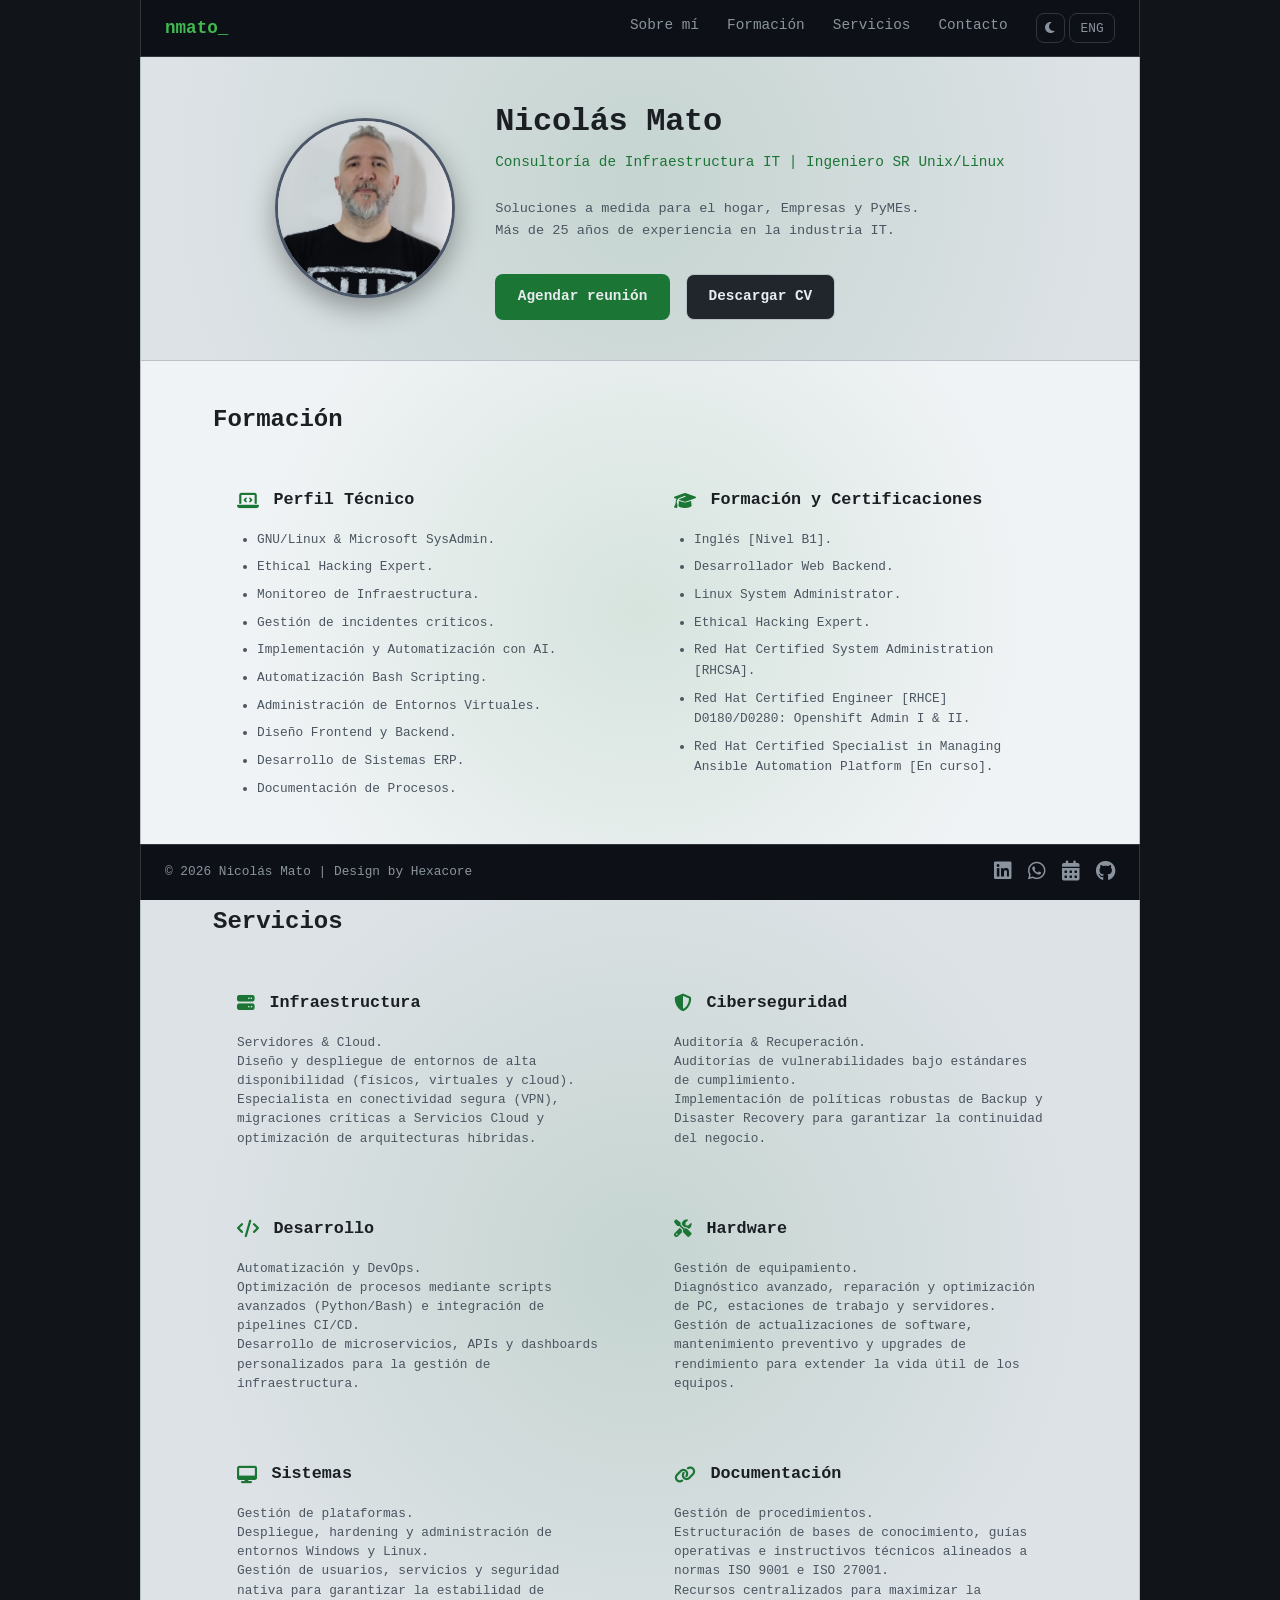
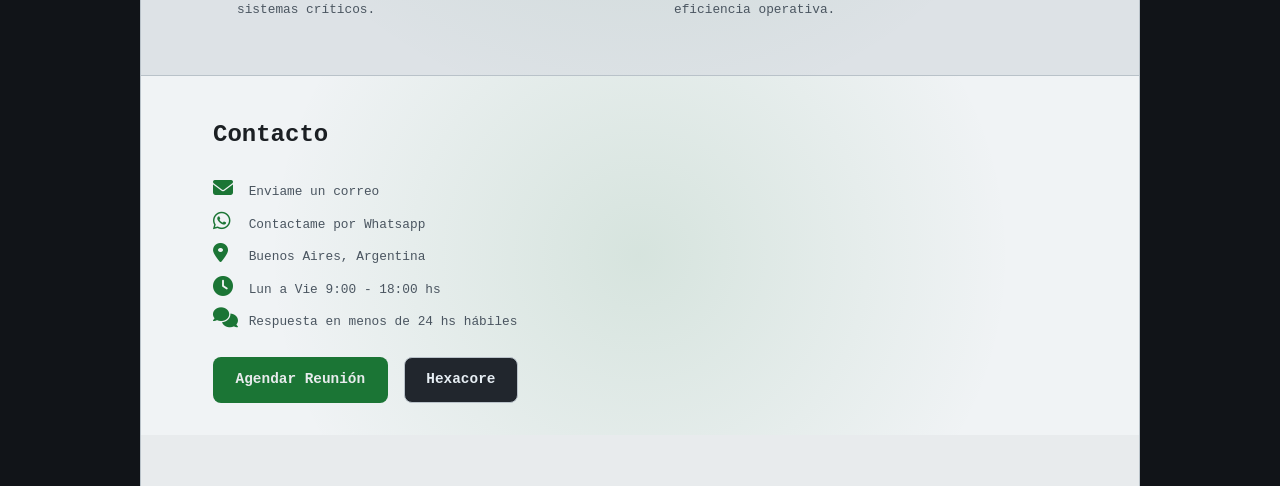
==== index.html @ 300feef2 "Update index.html" ====
<!DOCTYPE html>
<html lang="es">

<head>
    <meta charset="UTF-8">
    <meta name="viewport" content="width=device-width, initial-scale=1.0">
    <meta http-equiv="Content-Security-Policy"
        content="default-src 'self'; base-uri 'self'; img-src 'self' data: https:; object-src 'none'; script-src 'self'; style-src 'self' https://fonts.googleapis.com https://cdnjs.cloudflare.com; font-src https://fonts.gstatic.com https://cdnjs.cloudflare.com data:; connect-src 'self'; form-action 'self'; upgrade-insecure-requests">
    <meta name="description" content="Nicolas Mato - IT Infrastructure Consulting | SR Unix/Linux Engineer">
    <title>Nicolas Mato - IT Infrastructure Consulting | SR Unix/Linux Engineer</title>
    <link rel="icon" href="img/alien.png" type="image/png">
    <link rel="preconnect" href="https://fonts.googleapis.com">
    <link rel="preconnect" href="https://fonts.gstatic.com" crossorigin>
    <link
        href="https://fonts.googleapis.com/css2?family=JetBrains+Mono:wght@400;500;600&family=Plus+Jakarta+Sans:wght@400;500;600;700&display=swap"
        rel="stylesheet">
    <link rel="stylesheet" href="https://cdnjs.cloudflare.com/ajax/libs/font-awesome/6.5.1/css/all.min.css"
        crossorigin="anonymous" integrity="sha384-t1nt8BQoYMLFN5p42tRAtuAAFQaCQODekUVeKKZrEnEyp4H2R0RHFz0KWpmj7i8g">
    <link rel="stylesheet" href="css/styles.css">
</head>

<body>
    <header class="header">
        <nav class="nav container">
            <a href="#" class="logo">nmato<span class="logo-cursor">_</span></a>
            <ul class="nav-links" id="main-menu">
                <li><a href="#sobre-mi" data-i18n="nav.about">Sobre mí</a></li>
                <li><a href="#skills" data-i18n="nav.skills">Formación</a></li>
                <li><a href="#services" data-i18n="nav.services">Servicios</a></li>
                <li><a href="#contacto" data-i18n="nav.contact">Contacto</a></li>
                <li class="nav-btn-group">
                    <button type="button" id="theme-switch" class="theme-btn" aria-label="Cambiar tema"><i class="fa-solid fa-sun"></i></button>
                    <button type="button" id="lang-switch" class="lang-btn" aria-label="Cambiar idioma a inglés">ENG</button>
                </li>
            </ul>
            <button type="button" class="nav-toggle" aria-label="Abrir menú" aria-expanded="false"
                aria-controls="main-menu">
                <span></span><span></span><span></span>
            </button>
        </nav>
    </header>

    <main>
        <section id="sobre-mi" class="hero">
            <div class="hero-bg" aria-hidden="true"></div>
            <div class="container hero-inner">
                <div class="hero-flex">
                    <div class="hero-avatar">
                        <img src="img/nmato.jpg" alt="Nicolas Mato" width="180" height="180">
                    </div>
                    <div class="hero-content">
                        <h1 class="hero-title">Nicolás Mato</h1>
                        <p class="hero-tagline" data-i18n="hero.tagline">Consultoría de Infraestructura IT | Ingeniero
                            SR
                            Unix/Linux</p>
                        <p class="hero-desc"><span data-i18n="hero.desc.line2"></span><br><span
                                data-i18n="hero.desc.line3.prefix"></span><span id="years-exp"></span><span
                                data-i18n="hero.desc.line3.suffix"></span></p>
                        <div class="hero-cta">
                            <a href="https://calendly.com/nmato/new-meeting" class="btn btn-primary" target="_blank"
                                rel="noopener noreferrer" data-i18n="hero.cta.meeting">Agendar reunión</a>
                            <a id="cv-download" href="cv_spa.pdf" class="btn btn-secondary" download data-i18n="hero.cta.cv">Descargar
                                CV</a>
                        </div>
                    </div>
                </div>
            </div>
        </section>

        <section id="skills" class="section skills">
            <div class="container">
                <h2 class="section-title" data-i18n="nav.skills">Formación</h2>
                <div class="cards">
                    <div class="card">
                        <div class="card-header">
                            <h3><i class="card-icon fa-solid fa-laptop-code" aria-hidden="true"></i> <span data-i18n="skills.title">Perfil
                                    Técnico</span></h3>
                        </div>
                        <div class="card-body">
                            <ul class="skills-list" data-lang-block="es">
                                <li>GNU/Linux & Microsoft SysAdmin.</li>
                                <li>Ethical Hacking Expert.</li>
                                <li>Monitoreo de Infraestructura.</li>
                                <li>Gestión de incidentes críticos.</li>
                                <li>Implementación y Automatización con AI.</li>
                                <li>Automatización Bash Scripting.</li>
                                <li>Administración de Entornos Virtuales.</li>
                                <li>Diseño Frontend y Backend.</li>
                                <li>Desarrollo de Sistemas ERP.</li>
                                <li>Documentación de Procesos.</li>
                            </ul>
                            <ul class="skills-list hidden" data-lang-block="en">
                                <li>GNU/Linux & Microsoft SysAdmin.</li>
                                <li>Ethical Hacking Expert.</li>
                                <li>Infrastructure Monitoring.</li>
                                <li>Critical Incident Management.</li>
                                <li>AI Implementation and Automation.</li>
                                <li>Bash Scripting Automation.</li>
                                <li>Virtual Environment Administration.</li>
                                <li>Frontend and Backend Design.</li>
                                <li>ERP Systems Development.</li>
                                <li>Process Documentation.</li>
                            </ul>
                        </div>
                    </div>
                    <div class="card">
                        <div class="card-header">
                            <h3><i class="card-icon fa-solid fa-graduation-cap" aria-hidden="true"></i> <span
                                    data-i18n="education.title">Formación y Certificaciones</span></h3>
                        </div>
                        <div class="card-body">
                            <ul class="skills-list" data-lang-block="es">
                                <li>Inglés [Nivel B1].</li>
                                <li>Desarrollador Web Backend.</li>
                                <li>Linux System Administrator.</li>
                                <li>Ethical Hacking Expert.</li>
                                <li>Red Hat Certified System Administration [RHCSA].</li>
                                <li>Red Hat Certified Engineer [RHCE] D0180/D0280: Openshift Admin I & II.</li>
                                <li>Red Hat Certified Specialist in Managing Ansible Automation Platform [En curso].
                                </li>
                            </ul>
                            <ul class="skills-list hidden" data-lang-block="en">
                                <li>English [B1 Level].</li>
                                <li>Backend Web Developer.</li>
                                <li>Linux System Administrator.</li>
                                <li>Ethical Hacking Expert.</li>
                                <li>Red Hat Certified System Administration [RHCSA].</li>
                                <li>Red Hat Certified Engineer [RHCE] D0180/D0280: Openshift Admin I & II.</li>
                                <li>Red Hat Certified Specialist in Managing Ansible Automation Platform [In progress].
                                </li>
                            </ul>
                        </div>
                    </div>
                </div>
            </div>
        </section>

        <section id="services" class="section services">
            <div class="container">
                <h2 class="section-title" data-i18n="services.title">Servicios</h2>
                <div class="cards">
                    <div class="card">
                        <div class="card-header">
                            <h3><i class="card-icon fa-solid fa-server" aria-hidden="true"></i> <span
                                    data-i18n="services.infrastructure.title">Infraestructura</span></h3>
                        </div>

                        <div class="card-body">
                            <p data-i18n="services.infrastructure.detail">Diseño y despliegue de entornos de alta
                                disponibilidad (físicos, virtuales y cloud). Especialista en conectividad segura (VPN),
                                migraciones críticas a Servicios Cloud y optimización de arquitecturas híbridas.</p>
                        </div>
                    </div>
                    <div class="card">
                        <div class="card-header">
                            <h3><i class="card-icon fa-solid fa-shield-halved" aria-hidden="true"></i> <span
                                    data-i18n="services.security.title">Ciberseguridad</span></h3>
                        </div>

                        <div class="card-body">
                            <p data-i18n="services.security.detail">Auditoría de vulnerabilidades bajo estándares de
                                cumplimiento. Implementación de políticas robustas de Backup y Disaster Recovery para
                                garantizar la continuidad del negocio.</p>
                        </div>
                    </div>
                    <div class="card">
                        <div class="card-header">
                            <h3><i class="card-icon fa-solid fa-code" aria-hidden="true"></i> <span
                                    data-i18n="services.development.title">Desarrollo</span></h3>
                        </div>

                        <div class="card-body">
                            <p data-i18n="services.development.detail">Optimización de procesos mediante scripts
                                avanzados (Python/Bash) e integración de pipelines CI/CD. Desarrollo de microservicios,
                                APIs y dashboards personalizados para la gestión de infraestructura.</p>
                        </div>
                    </div>
                    <div class="card">
                        <div class="card-header">
                            <h3><i class="card-icon fa-solid fa-screwdriver-wrench" aria-hidden="true"></i> <span
                                    data-i18n="services.hardware.title">Hardware &amp; Software</span></h3>
                        </div>

                        <div class="card-body">
                            <p data-i18n="services.hardware.detail">Diagnóstico avanzado, reparación y optimización de
                                estaciones de trabajo y servidores. Gestión de actualizaciones de software,
                                mantenimiento preventivo y upgrades de rendimiento para extender la vida útil de los
                                activos.</p>
                        </div>
                    </div>
                    <div class="card">
                        <div class="card-header">
                            <h3><i class="card-icon fa-solid fa-desktop" aria-hidden="true"></i> <span
                                    data-i18n="services.os.title">Sistemas Operativos</span></h3>
                        </div>

                        <div class="card-body">
                            <p data-i18n="services.os.detail">Despliegue, hardening y administración de entornos Windows
                                y Linux. Gestión de usuarios, servicios y seguridad nativa para garantizar la
                                estabilidad de sistemas críticos.</p>
                        </div>
                    </div>
                    <div class="card">
                        <div class="card-header">
                            <h3><i class="card-icon fa-solid fa-link" aria-hidden="true"></i> <span
                                    data-i18n="services.documentation.title">Documentación</span></h3>
                        </div>

                        <div class="card-body">
                            <p data-i18n="services.documentation.detail">Estructuración de bases de conocimiento, guías
                                operativas e instructivos técnicos alineados a normas ISO 9001 e ISO 27001. Recursos
                                centralizados para maximizar la eficiencia operativa.</p>
                        </div>
                    </div>
                </div>
            </div>
        </section>

        <section id="contacto" class="section contact">
            <div class="container">
                <h2 class="section-title" data-i18n="contact.title">Contacto</h2>
                <div class="contact-info">
                    <p class="contact-item"><i class="fa-solid fa-envelope" aria-hidden="true"></i> <a id="contact-email"
                            class="contact-email-link" href="#" rel="nofollow" data-i18n="contact.emailLink">Enviame un
                            correo</a></p>
                    <p class="contact-item"><i class="fa-brands fa-whatsapp" aria-hidden="true"></i> <a
                            href="https://api.whatsapp.com/send?phone=5491123923138" target="_blank"
                            rel="noopener noreferrer" data-i18n="contact.whatsappLink">Contactame por Whatsapp</a></p>
                    <p class="contact-item"><i class="fa-solid fa-location-dot" aria-hidden="true"></i> <span
                            data-i18n="contact.location">Buenos Aires, Argentina</span></p>
                    <p class="contact-item"><i class="fa-solid fa-clock" aria-hidden="true"></i> <span data-i18n="contact.hours">Lun a Vie
                            9:00 - 18:00 hs</span></p>
                    <p class="contact-item"><i class="fa-solid fa-comments" aria-hidden="true"></i> <span
                            data-i18n="contact.responseTime">Respuesta en menos de 24 hs hábiles</span></p>

                </div>
                <div class="contact-actions">
                    <a href="https://calendly.com/nmato/new-meeting" class="btn btn-primary" target="_blank"
                        rel="noopener noreferrer" data-i18n="contact.meeting">Agendar Reunión</a>
                    <a href="https://hexacore.com.ar" class="btn btn-outline" target="_blank"
                        rel="noopener noreferrer">Hexacore</a>
                </div>
            </div>
        </section>

    </main>

    <footer class="footer">
        <div class="container footer-inner">
            <p class="footer-text">© 2026 Nicolás Mato | Design by <a href="https://hexacore.com.ar" target="_blank"
                    rel="noopener noreferrer">Hexacore</a></p>
            <div class="footer-social">
                <a href="https://linkedin.com/in/nmato" target="_blank" rel="noopener noreferrer" aria-label="LinkedIn"><i
                        class="fa-brands fa-linkedin" aria-hidden="true"></i></a>
                <a href="https://api.whatsapp.com/send?phone=5491123923138" target="_blank" rel="noopener noreferrer"
                    aria-label="WhatsApp"><i class="fa-brands fa-whatsapp" aria-hidden="true"></i></a>
                <a href="https://calendly.com/nmato/new-meeting" target="_blank" rel="noopener noreferrer" aria-label="Calendly"><i
                        class="fa-solid fa-calendar-days" aria-hidden="true"></i></a>
                <a href="https://github.com/nmatossh" target="_blank" rel="noopener noreferrer" aria-label="GitHub"><i
                        class="fa-brands fa-github" aria-hidden="true"></i></a>
            </div>
        </div>
    </footer>

    <script src="js/scripts.js"></script>
</body>

</html>

<!-- test -->
---- css/styles.css ----
:root {
    --bg: #0d1117;
    --bg-elevated: #161b22;
    --bg-card: #21262d;
    --border: #30363d;
    --text: #e6edf3;
    --text-muted: #8b949e;
    --accent: #3fb950;
    --accent-hover: #56d364;
    --accent-dim: rgba(63, 185, 80, 0.1);
    --radius: 8px;
    --radius-lg: 12px;
    --font-sans: 'Plus Jakarta Sans', system-ui, sans-serif;
    --font-mono: 'JetBrains Mono', ui-monospace, monospace;
    --transition: 0.2s ease;
    --section-pad-top: 2.5rem;
    --section-pad-bottom: 2rem;
    --html-bg: #111418;
    --header-bg: rgba(13, 17, 23, 0.85);
    --shadow: rgba(0, 0, 0, 0.3);
    --section-bg: var(--bg);
    --avatar-border: #30363d;
    --btn-secondary-bg: #dce1e4;
    --btn-secondary-hover-bg: #f0f3f5;
    --btn-secondary-text: #1b1f23;
}

[data-theme="light"] {
    --bg: #e8ebed;
    --bg-elevated: #f0f3f5;
    --bg-card: #dce1e4;
    --border: #b9c2c9;
    --text: #1b1f23;
    --text-muted: #4a5560;
    --accent: #1b7535;
    --accent-hover: #145a27;
    --accent-dim: rgba(27, 117, 53, 0.12);
    --html-bg: #111418;
    --header-bg: rgba(232, 235, 237, 0.85);
    --shadow: rgba(0, 0, 0, 0.06);
    --section-bg: #dde2e6;
    --avatar-border: #4a5568;
    --btn-secondary-bg: #21262d;
    --btn-secondary-hover-bg: #161b22;
    --btn-secondary-text: #e6edf3;
}

*,
*::before,
*::after {
    box-sizing: border-box;
}

html {
    scroll-behavior: smooth;
    background-color: var(--html-bg);
    transition: background-color 0.3s ease;
}

body {
    margin: 0 auto;
    max-width: 1000px;
    min-height: 100vh;
    position: relative;
    font-family: var(--font-mono);
    font-size: 1rem;
    line-height: 1.6;
    color: var(--text);
    background: var(--bg);
    -webkit-font-smoothing: antialiased;
    border-left: 1px solid var(--border);
    border-right: 1px solid var(--border);
    padding-bottom: 3.5rem;
    transition: background var(--transition), color var(--transition), border-color var(--transition);
}

a {
    color: var(--accent);
    text-decoration: none;
    transition: color var(--transition);
}

a:hover {
    color: var(--accent-hover);
}

.container {
    width: 100%;
    max-width: 1000px;
    margin: 0 auto;
    padding: 0 1.5rem;
}

.header,
.footer {
    --bg: #0d1117;
    --bg-elevated: #161b22;
    --bg-card: #21262d;
    --border: #30363d;
    --text: #e6edf3;
    --text-muted: #8b949e;
    --accent: #3fb950;
    --accent-hover: #56d364;
    --accent-dim: rgba(63, 185, 80, 0.1);
    --header-bg: rgba(13, 17, 23, 0.85);
    --shadow: rgba(0, 0, 0, 0.3);
}

.header {
    position: fixed;
    top: 0;
    left: 0;
    right: 0;
    max-width: 1000px;
    margin: 0 auto;
    z-index: 100;
    background: #0d1117;
    backdrop-filter: blur(12px);
    border-bottom: 1px solid var(--border);
    border-left: 1px solid var(--border);
    border-right: 1px solid var(--border);
    transition: background var(--transition), border-color var(--transition);
}

.nav {
    position: relative;
    display: flex;
    align-items: center;
    justify-content: space-between;
    height: 3.5rem;
}

.logo {
    font-family: var(--font-mono);
    font-weight: 600;
    font-size: 1.1rem;
    color: var(--accent);
}

.logo:hover {
    color: var(--accent-hover);
}

.logo-cursor {
    display: inline-block;
    color: inherit;
    animation: blink 0.8s step-end infinite;
}

@keyframes blink {

    0%,
    50% {
        opacity: 1;
    }

    51%,
    100% {
        opacity: 0;
    }
}

.nav-links {
    display: flex;
    gap: 1.75rem;
    list-style: none;
    margin: 0;
    padding: 0;
}

.nav-links a {
    color: var(--text-muted);
    font-size: 0.9rem;
    font-weight: 500;
}

.nav-links a:hover {
    color: var(--text);
}

.nav-btn-group {
    display: flex;
    align-items: center;
    gap: 4px;
}

.lang-btn,
.theme-btn {
    display: inline-flex;
    align-items: center;
    justify-content: center;
    background: none;
    border: 1px solid var(--border);
    color: var(--text-muted);
    font-family: var(--font-mono);
    font-size: 0.8rem;
    height: 1.85rem;
    border-radius: var(--radius);
    cursor: pointer;
    transition: color var(--transition), border-color var(--transition), transform var(--transition);
    box-sizing: border-box;
}

.lang-btn {
    padding: 0 0.65rem;
}

.theme-btn {
    width: 1.85rem;
    padding: 0;
}

.lang-btn:hover,
.theme-btn:hover {
    color: var(--accent);
    border-color: var(--accent);
}

.theme-btn:hover {
    transform: scale(1.08);
}

.theme-btn i {
    transition: transform var(--transition);
}

.theme-btn:hover i {
    transform: rotate(15deg);
}

.nav-toggle {
    display: none;
    flex-direction: column;
    gap: 5px;
    padding: 8px;
    background: none;
    border: none;
    cursor: pointer;
    color: var(--text);
}

.nav-toggle span {
    width: 22px;
    height: 2px;
    background: currentColor;
    border-radius: 1px;
}

.hero {
    position: relative;
    min-height: auto;
    scroll-margin-top: 4rem;
    display: flex;
    align-items: center;
    justify-content: center;
    padding: 6rem 0 var(--section-pad-top);
    overflow: hidden;
}

.hero-bg {
    position: absolute;
    inset: 0;
    background:
        radial-gradient(circle at center, var(--accent-dim) 0%, transparent 90%),
        var(--section-bg);
    pointer-events: none;
}

.hero-inner {
    position: relative;
    text-align: left;
}

.hero-flex {
    display: flex;
    gap: 2.5rem;
    align-items: center;
    justify-content: center;
}

.hero-avatar {
    flex: 0 0 180px;
    width: 180px;
    height: 180px;
    margin: 0;
    border-radius: 50%;
    overflow: hidden;
    border: 3px solid var(--avatar-border);
    box-shadow: 0 10px 28px rgba(0, 0, 0, 0.35);
    transition: border-color var(--transition);
}

.hero-avatar img {
    width: 100%;
    height: 100%;
    object-fit: cover;
    object-position: center 0%;
}

.hero-content {
    flex: 0 1 auto;
}

.hero-title {
    font-size: 2rem;
    font-weight: 700;
    margin: 0 0 0.25rem;
    letter-spacing: -0.01em;
}

.hero-tagline {
    font-family: var(--font-mono);
    font-size: 0.9rem;
    color: var(--accent);
    margin: 0 0 1.5rem;
}

.hero-desc {
    color: var(--text-muted);
    max-width: none;
    margin: 0 0 2rem;
    font-size: 0.85rem;
    line-height: 1.6;
}

.hero-cta {
    display: flex;
    flex-wrap: wrap;
    gap: 1rem;
    justify-content: flex-start;
    margin-bottom: 0;
}

.btn {
    display: inline-flex;
    align-items: center;
    justify-content: center;
    padding: 0.65rem 1.35rem;
    font-family: var(--font-mono);
    font-size: 0.9rem;
    font-weight: 600;
    border-radius: var(--radius);
    transition: background var(--transition), color var(--transition), border-color var(--transition);
    cursor: pointer;
    border: 1px solid transparent;
}

.btn-primary {
    background: var(--accent);
    color: var(--bg);
}

.btn-primary:hover {
    background: var(--accent-hover);
    color: var(--bg);
}

.btn-secondary {
    background: var(--bg-card);
    background: var(--btn-secondary-bg);
    color: var(--btn-secondary-text);
    border-color: var(--border);
}

.btn-secondary:hover {
    background: var(--btn-secondary-hover-bg);
    border-color: var(--accent);
    color: var(--accent);
}

.btn-outline {
    background: var(--btn-secondary-bg);
    color: var(--btn-secondary-text);
    border-color: var(--border);
}

.btn-outline:hover {
    background: var(--btn-secondary-hover-bg);
    border-color: var(--accent);
    color: var(--accent);
}

.section {
    position: relative;
    overflow: hidden;
    padding: var(--section-pad-top) 3rem var(--section-pad-bottom);
    scroll-margin-top: 4rem;
}

.section::before {
    content: "";
    position: absolute;
    inset: 0;
    background: radial-gradient(circle at center, var(--accent-dim) 0%, transparent 70%);
    pointer-events: none;
    z-index: 0;
}

.section > .container {
    position: relative;
    z-index: 1;
}

.hero+.section,
.section+.section {
    border-top: 1px solid var(--border);
}


.skills .section-title,
.services .section-title,
.contact .section-title {
    font-size: 1.5rem;
    font-weight: 600;
    margin: 0 0 1.5rem;
    color: var(--text);
    text-align: left;
}

.skills {
    background: var(--bg-elevated);
}

.skills-grid {
    display: grid;
    grid-template-columns: repeat(auto-fit, minmax(300px, 1fr));
    gap: 2rem;
}

.skills-list {
    list-style: disc;
    margin: 0;
    padding-left: 1.25rem;
    display: block;
}

.skills-list li {
    margin: 0.45rem 0;
    color: var(--text-muted);
    font-size: 0.8rem;
}

.services {
    background: var(--section-bg);
}

.contact {
    background: var(--bg-elevated);
}

.cards {
    display: grid;
    grid-template-columns: repeat(auto-fit, minmax(min(100%, 400px), 1fr));
    gap: 1.25rem;
}

.card {
    display: block;
    padding: 1.5rem;
    background: var(--bg-card);
    border: 1px solid var(--border);
    border-radius: var(--radius-lg);
    transition: border-color var(--transition), transform var(--transition);
    color: inherit;
}

#skills .card,
.services .card {
    background: transparent;
    border: none;
}

.card:hover {
    transform: translateY(-2px);
}

.card-header {
    margin: 0;
}

.card-header h3 {
    margin: 0;
}

.card-desc {
    margin: 0.4rem 0 0;
    font-size: 0.9rem;
    color: var(--text-muted);
}

.card-body {
    margin-top: 1rem;
}

.card-body p {
    margin: 0;
    font-size: 0.8rem;
    color: var(--text-muted);
    line-height: 1.5;
}

.card-body .btn {
    margin-top: 1rem;
}

.btn-sm {
    padding: 0.45rem 0.9rem;
    font-size: 0.8rem;
}

.card h3 {
    font-size: 1.05rem;
    font-weight: 600;
    margin: 0 0 0.4rem;
    color: var(--text);
    display: flex;
    align-items: center;
    gap: 0.5rem;
    flex-wrap: wrap;
}

.card-icon {
    font-size: 1.1rem;
    color: var(--accent);
    margin-right: 0.4rem;
}

.card-icon--github {
    color: #fff;
}

.card-icon--gitlab {
    color: #FC6D26;
}

.card-icon-img {
    width: 1.25em;
    height: 1.25em;
    object-fit: contain;
    vertical-align: middle;
}

.card p:not(.card-desc) {
    margin: 0;
    font-size: 0.8rem;
    color: var(--text-muted);
}

.link-grid {
    display: flex;
    flex-wrap: wrap;
    gap: 0.75rem;
}

.link-item {
    padding: 0.5rem 1rem;
    background: var(--bg-card);
    border: 1px solid var(--border);
    border-radius: var(--radius);
    font-family: var(--font-mono);
    font-size: 0.9rem;
    color: var(--text-muted);
    transition: border-color var(--transition), color var(--transition);
}

.link-item:hover {
    border-color: var(--accent);
    color: var(--accent);
}

.contact-text {
    color: var(--text-muted);
    margin: 0 0 1.5rem;
    max-width: 480px;
}

.contact-info {
    margin: 0 0 1.5rem;
}

.contact-item {
    margin: 0.5rem 0;
    font-size: 0.8rem;
    color: var(--text-muted);
}

.contact-item i {
    margin-right: 0.5rem;
    width: 1.25rem;
    font-size: 1.25rem;
    line-height: 1.25rem;
    color: var(--accent);
}

.contact-item a {
    color: inherit;
}

.contact-item a:hover {
    color: var(--accent);
}

.contact-note {
    margin: 1.5rem 0 0;
    padding-top: 1rem;
    border-top: 1px solid var(--border);
    font-size: 0.85rem;
    color: var(--text-muted);
    max-width: 420px;
    display: flex;
    flex-direction: column;
    gap: 0.5rem;
}

@media (min-width: 641px) {
    .contact-note {
        max-width: none;
    }

    .contact-note span {
        white-space: nowrap;
    }
}

.contact-actions {
    display: flex;
    flex-wrap: wrap;
    gap: 1rem;
}


.footer {
    position: fixed;
    bottom: 0;
    left: 0;
    right: 0;
    max-width: 1000px;
    margin: 0 auto;
    z-index: 100;
    background: #0d1117;
    backdrop-filter: blur(12px);
    min-height: 3.5rem;
    border-top: 1px solid var(--border);
    border-left: 1px solid var(--border);
    border-right: 1px solid var(--border);
    display: flex;
    align-items: center;
    transition: background var(--transition), border-color var(--transition);
}

.footer-inner {
    display: flex;
    justify-content: space-between;
    align-items: center;
    flex-wrap: wrap;
    gap: 1rem;
}

.footer-text {
    margin: 0;
    font-size: 0.8rem;
    color: var(--text-muted);
}

.footer-social {
    display: flex;
    gap: 1rem;
    align-items: center;
}

.footer-social a {
    color: var(--text-muted);
    font-size: 1.25rem;
    transition: color var(--transition);
}

.footer-social a:hover {
    color: var(--accent);
}

.footer-icon {
    width: 1.25rem;
    height: 1.25rem;
    object-fit: contain;
    vertical-align: middle;
}

.footer a {
    color: var(--text-muted);
}

.footer a:hover {
    color: var(--accent);
}

.hidden {
    display: none !important;
}

@media (max-width: 640px) {
    .nav-links {
        display: none;
    }

    .nav-toggle {
        display: flex;
    }

    .nav.open .nav-links {
        display: flex;
        position: absolute;
        top: 100%;
        left: 0;
        right: 0;
        flex-direction: column;
        gap: 0;
        padding: 1rem;
        background: var(--bg-elevated);
        border-bottom: 1px solid var(--border);
        box-shadow: 0 8px 24px var(--shadow);
    }

    .nav.open .nav-links li {
        padding: 0.75rem 0;
        border-bottom: 1px solid var(--border);
    }

    .nav.open .nav-links li:last-child {
        border-bottom: none;
    }

    .hero {
        padding-top: 5rem;
    }

    .hero-flex {
        flex-direction: column;
        align-items: center;
        text-align: center;
        gap: 2rem;
    }

    .hero-avatar {
        margin: 0 auto;
    }

    .hero-cta {
        flex-direction: column;
        justify-content: center;
    }

    .btn {
        width: 100%;
    }

    .theme-btn,
    .lang-btn {
        height: 2.75rem;
        min-width: 2.75rem;
    }
}

[data-theme="light"] .card-icon--github {
    color: #24292f;
}
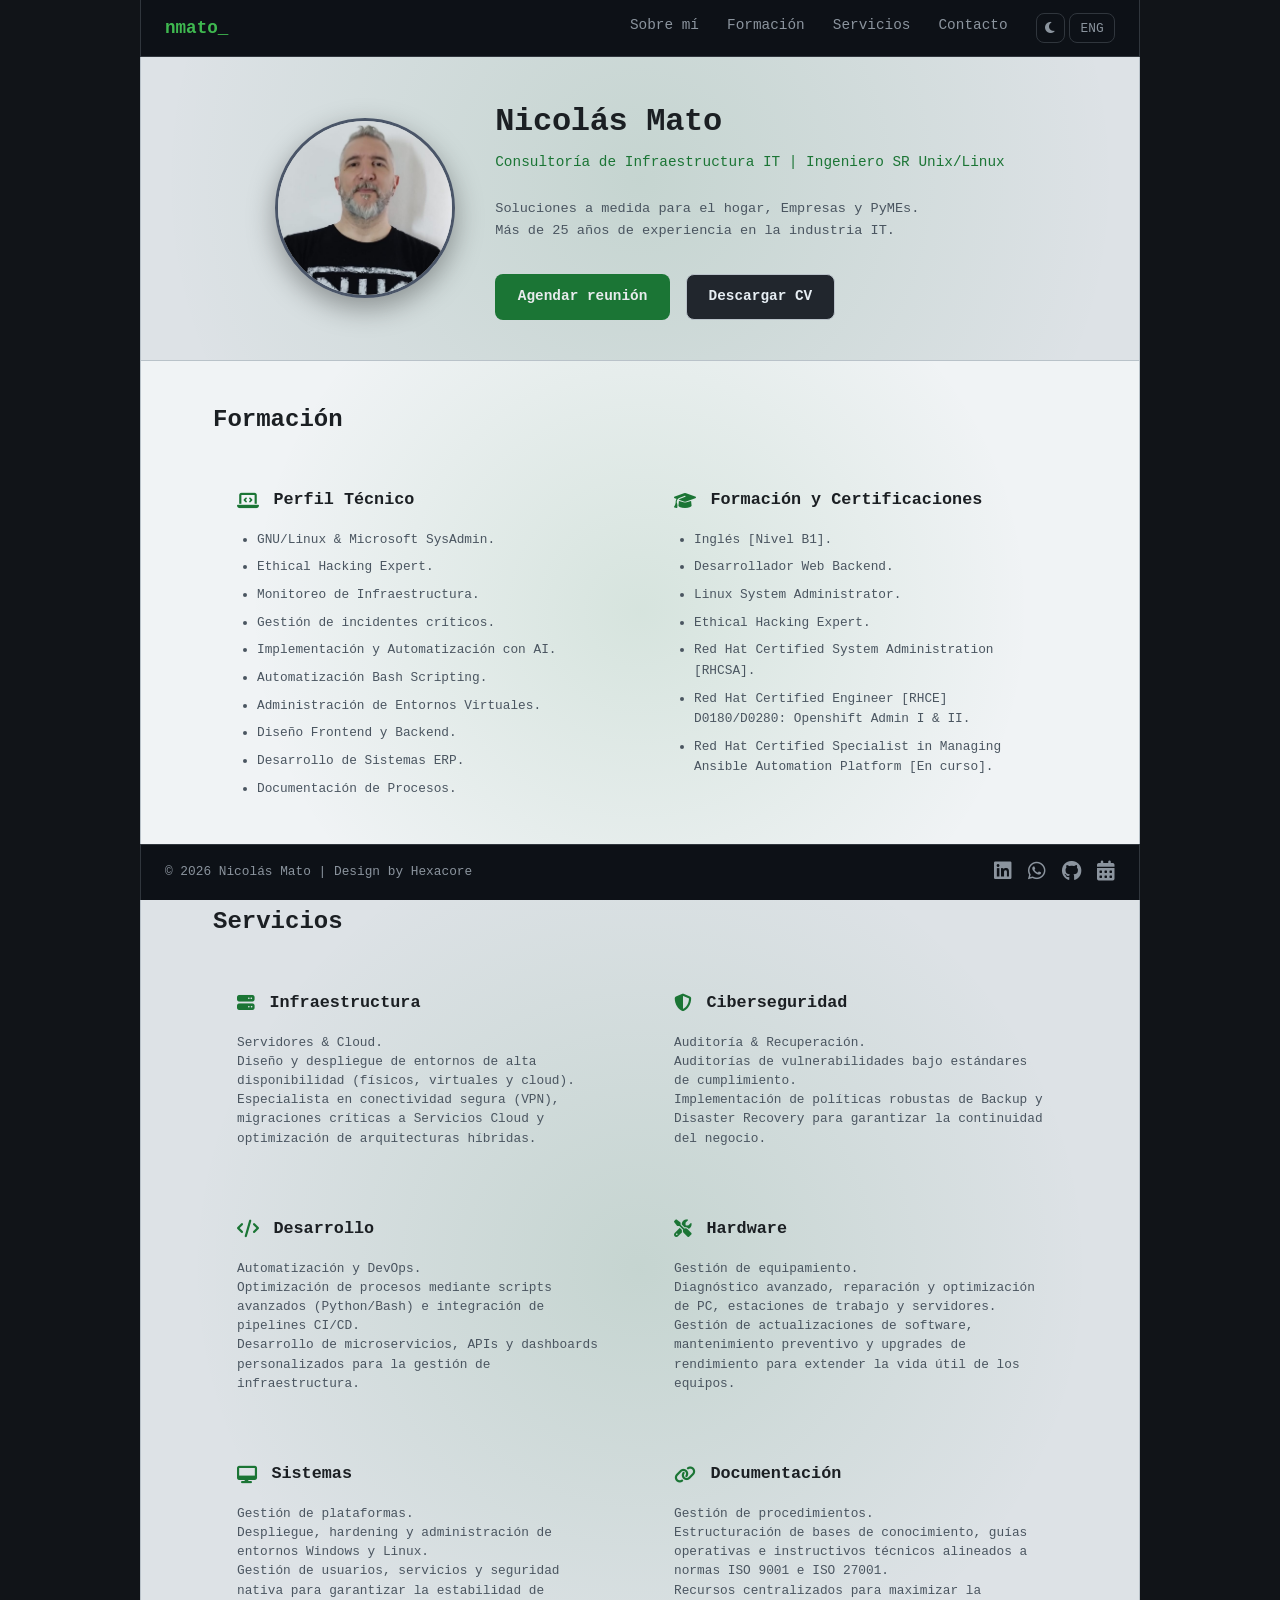
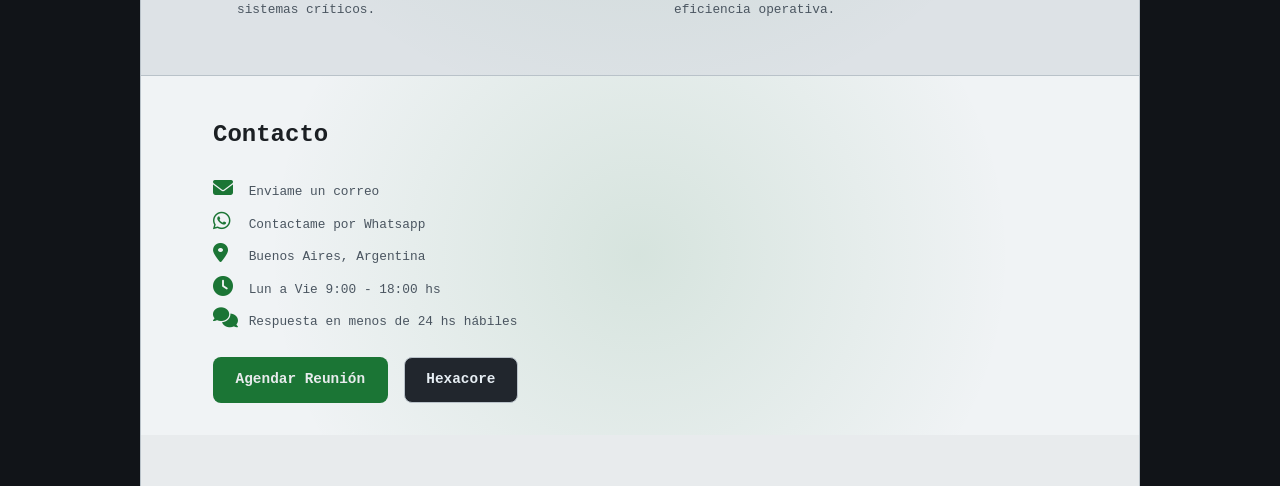
==== commit 757afeac: "cambios en iconos" ====
--- a/index.html
+++ b/index.html
@@ -6,9 +6,27 @@
     <meta name="viewport" content="width=device-width, initial-scale=1.0">
     <meta http-equiv="Content-Security-Policy"
         content="default-src 'self'; base-uri 'self'; img-src 'self' data: https:; object-src 'none'; script-src 'self'; style-src 'self' https://fonts.googleapis.com https://cdnjs.cloudflare.com; font-src https://fonts.gstatic.com https://cdnjs.cloudflare.com data:; connect-src 'self'; form-action 'self'; upgrade-insecure-requests">
-    <meta name="description" content="Nicolas Mato - IT Infrastructure Consulting | SR Unix/Linux Engineer">
-    <title>Nicolas Mato - IT Infrastructure Consulting | SR Unix/Linux Engineer</title>
-    <link rel="icon" href="img/alien.png" type="image/png">
+    <meta name="description" content="Consultoría de infraestructura IT y ciberseguridad para empresas. Especialista en GNU/Linux, Microsoft SysAdmin, monitoreo, automatización y continuidad operativa.">
+    <meta name="author" content="Nicolás Mato">
+    <meta name="robots" content="index, follow, max-image-preview:large, max-snippet:-1, max-video-preview:-1">
+    <meta name="theme-color" content="#0f172a">
+    <meta name="language" content="es-AR">
+    <meta property="og:type" content="website">
+    <meta property="og:site_name" content="Nicolás Mato | Infraestructura IT">
+    <meta property="og:title" content="Nicolás Mato | Consultoría de Infraestructura IT y Ciberseguridad">
+    <meta property="og:description" content="Consultoría especializada en infraestructura IT, GNU/Linux, Microsoft SysAdmin, monitoreo, automatización y continuidad operativa para empresas.">
+    <meta property="og:url" content="https://nicolasmato.com.ar/">
+    <meta property="og:image" content="https://nicolasmato.com.ar/img/nmato.jpg">
+    <meta property="og:image:alt" content="Nicolás Mato - Consultoría de infraestructura IT">
+    <meta property="og:locale" content="es_AR">
+    <meta name="twitter:card" content="summary_large_image">
+    <meta name="twitter:title" content="Nicolás Mato | Consultoría de Infraestructura IT">
+    <meta name="twitter:description" content="Infraestructura IT, ciberseguridad, automatización, monitoreo y continuidad operativa para empresas.">
+    <meta name="twitter:image" content="https://nicolasmato.com.ar/img/nmato.jpg">
+    <meta name="twitter:image:alt" content="Nicolás Mato - Infraestructura IT">
+    <title>Nicolás Mato | Consultoría de Infraestructura IT y Ciberseguridad</title>
+    <link rel="canonical" href="https://nicolasmato.com.ar/">
+    <link rel="icon" href="img/alien.png" type="image/png" title="Nicolás Mato | Consultoría de Infraestructura IT y Ciberseguridad">
     <link rel="preconnect" href="https://fonts.googleapis.com">
     <link rel="preconnect" href="https://fonts.gstatic.com" crossorigin>
     <link
@@ -254,10 +272,10 @@
                         class="fa-brands fa-linkedin" aria-hidden="true"></i></a>
                 <a href="https://api.whatsapp.com/send?phone=5491123923138" target="_blank" rel="noopener noreferrer"
                     aria-label="WhatsApp"><i class="fa-brands fa-whatsapp" aria-hidden="true"></i></a>
+                <a href="https://github.com/nmatossh" target="_blank" rel="noopener noreferrer" aria-label="GitHub"><i
+                        class="fa-brands fa-github" aria-hidden="true"></i></a>
                 <a href="https://calendly.com/nmato/new-meeting" target="_blank" rel="noopener noreferrer" aria-label="Calendly"><i
                         class="fa-solid fa-calendar-days" aria-hidden="true"></i></a>
-                <a href="https://github.com/nmatossh" target="_blank" rel="noopener noreferrer" aria-label="GitHub"><i
-                        class="fa-brands fa-github" aria-hidden="true"></i></a>
             </div>
         </div>
     </footer>
@@ -265,6 +283,4 @@
     <script src="js/scripts.js"></script>
 </body>
 
-</html>
-
-<!-- test -->+</html>
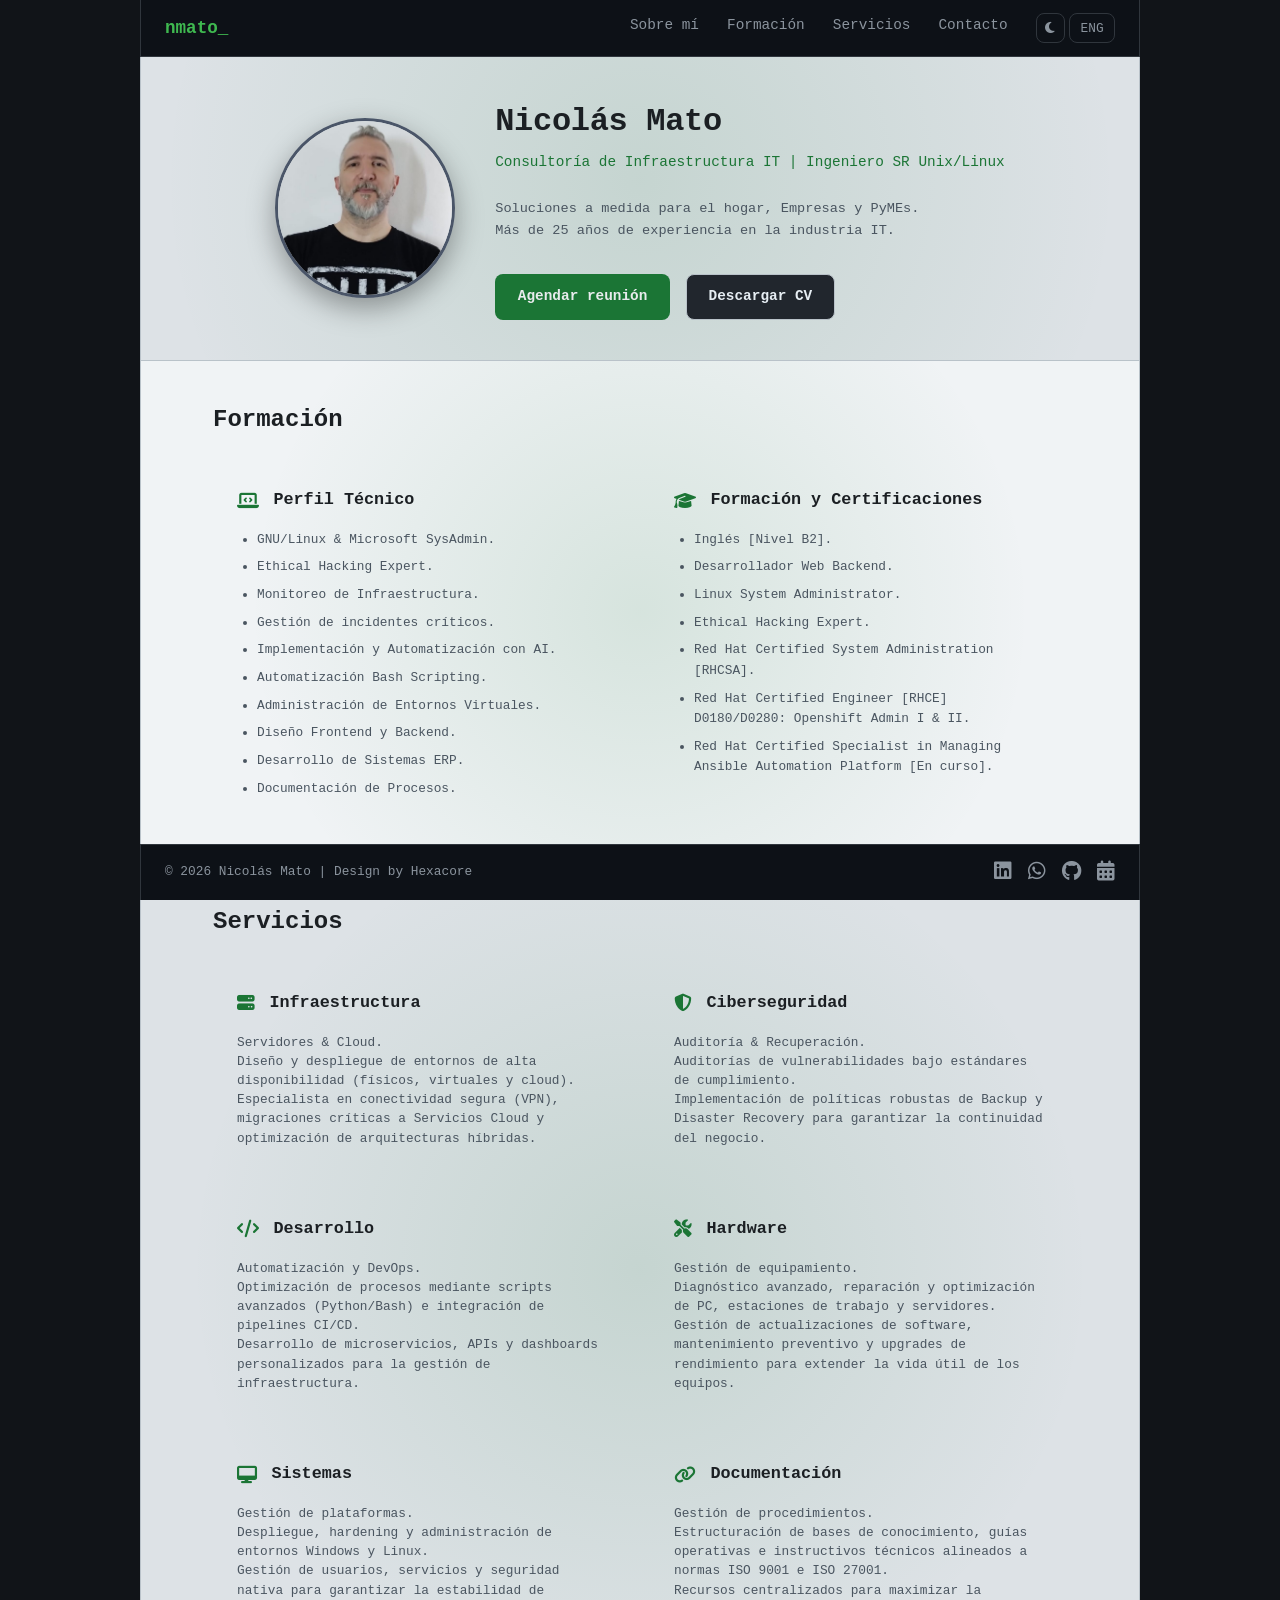
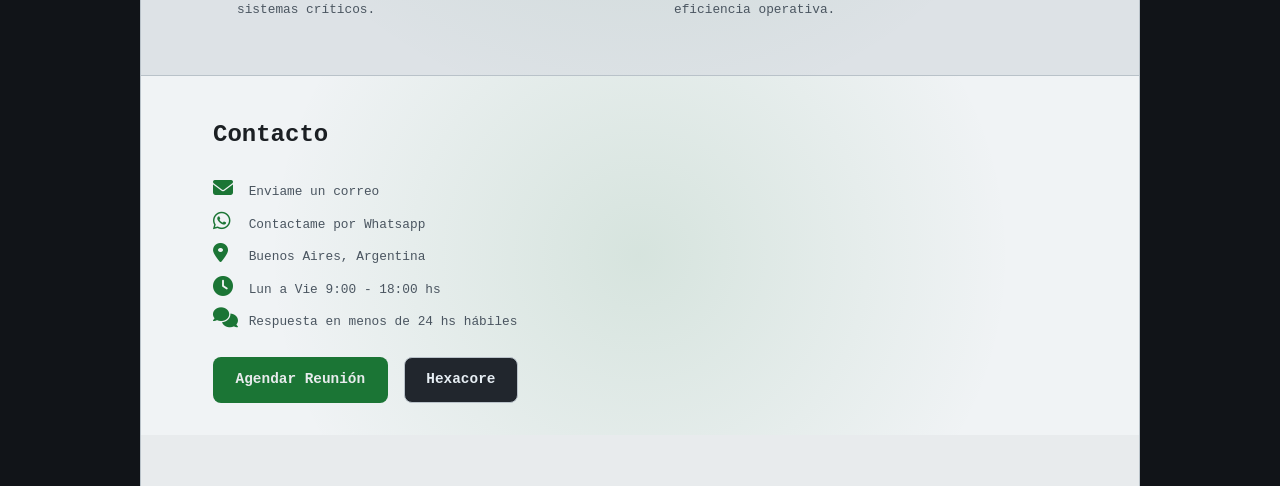
==== commit 170d226e: "cv add files" ====
--- a/index.html
+++ b/index.html
@@ -77,7 +77,7 @@
                         <div class="hero-cta">
                             <a href="https://calendly.com/nmato/new-meeting" class="btn btn-primary" target="_blank"
                                 rel="noopener noreferrer" data-i18n="hero.cta.meeting">Agendar reunión</a>
-                            <a id="cv-download" href="cv_spa.pdf" class="btn btn-secondary" download data-i18n="hero.cta.cv">Descargar
+                            <a id="cv-download" href="cv/cv_spa.pdf" class="btn btn-secondary" download data-i18n="hero.cta.cv">Descargar
                                 CV</a>
                         </div>
                     </div>
@@ -128,7 +128,7 @@
                         </div>
                         <div class="card-body">
                             <ul class="skills-list" data-lang-block="es">
-                                <li>Inglés [Nivel B1].</li>
+                                <li>Inglés [Nivel B2].</li>
                                 <li>Desarrollador Web Backend.</li>
                                 <li>Linux System Administrator.</li>
                                 <li>Ethical Hacking Expert.</li>
@@ -138,7 +138,7 @@
                                 </li>
                             </ul>
                             <ul class="skills-list hidden" data-lang-block="en">
-                                <li>English [B1 Level].</li>
+                                <li>English [B2 Level].</li>
                                 <li>Backend Web Developer.</li>
                                 <li>Linux System Administrator.</li>
                                 <li>Ethical Hacking Expert.</li>
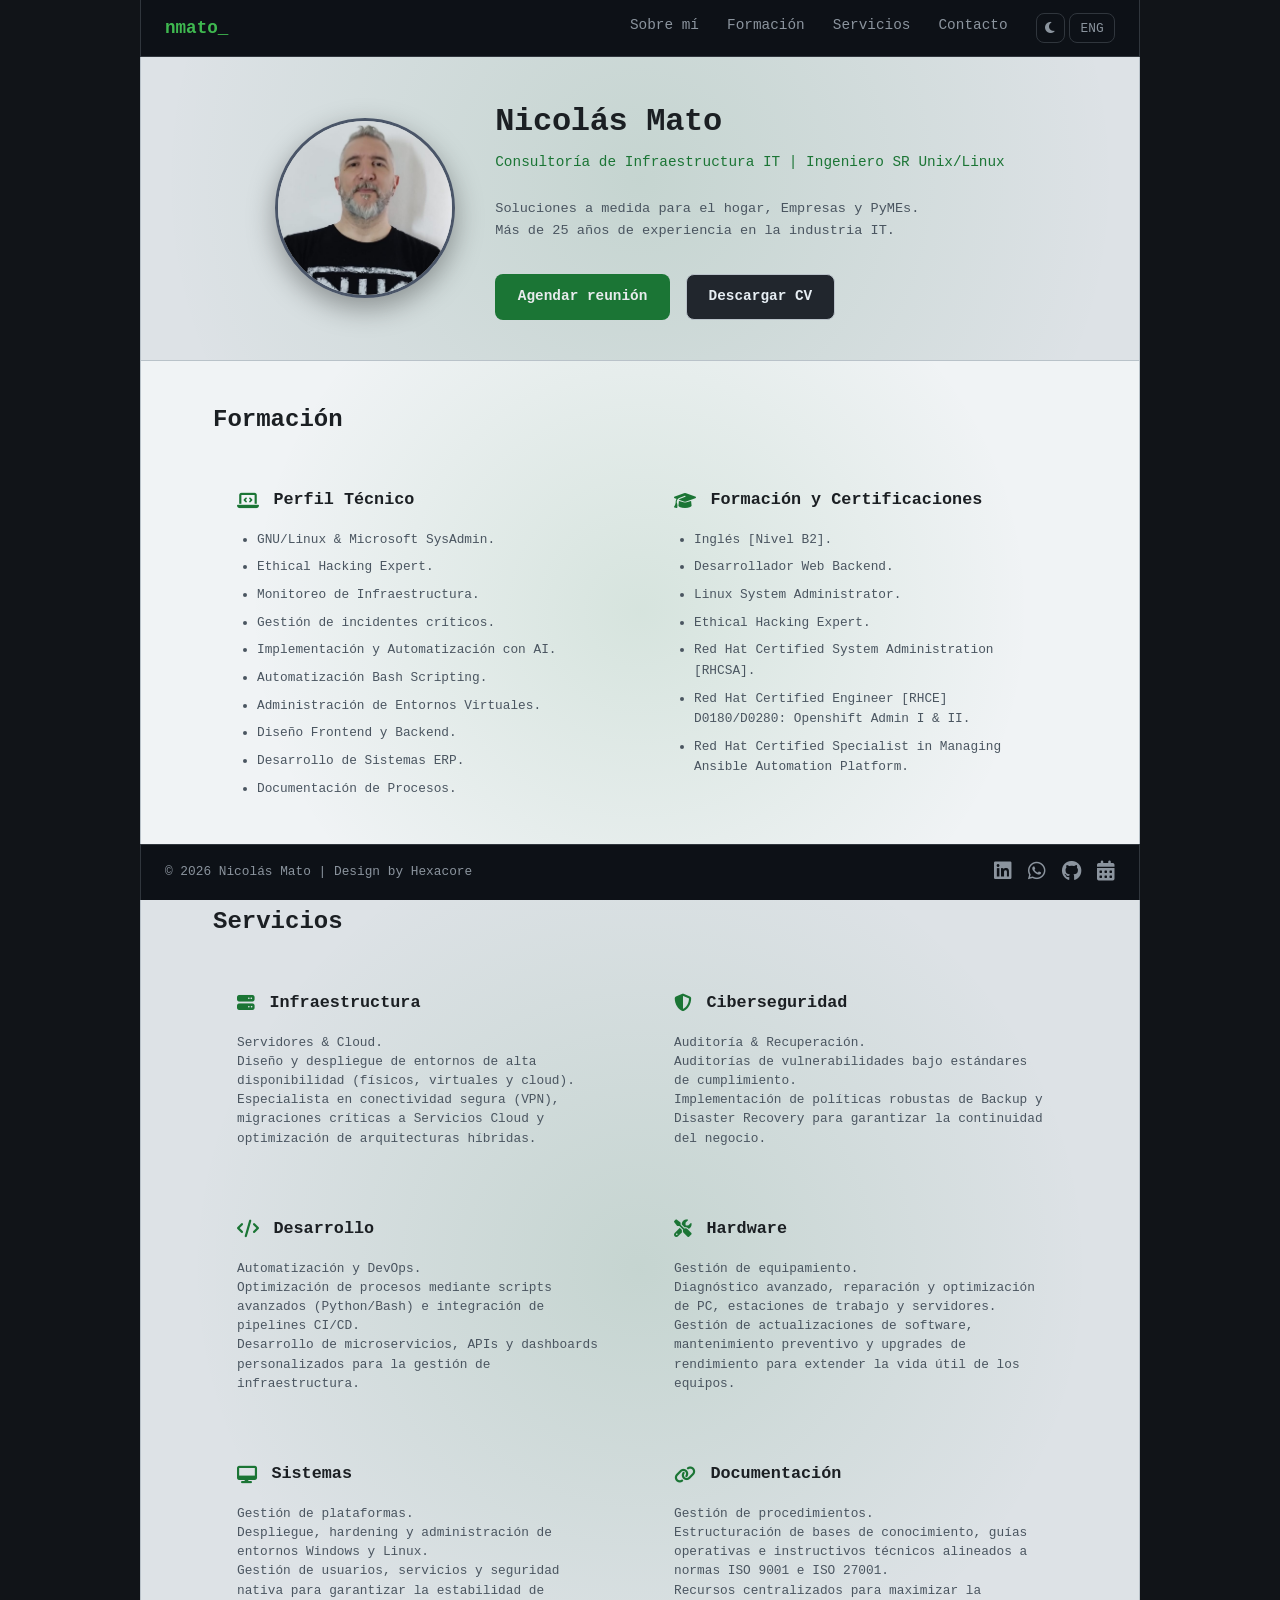
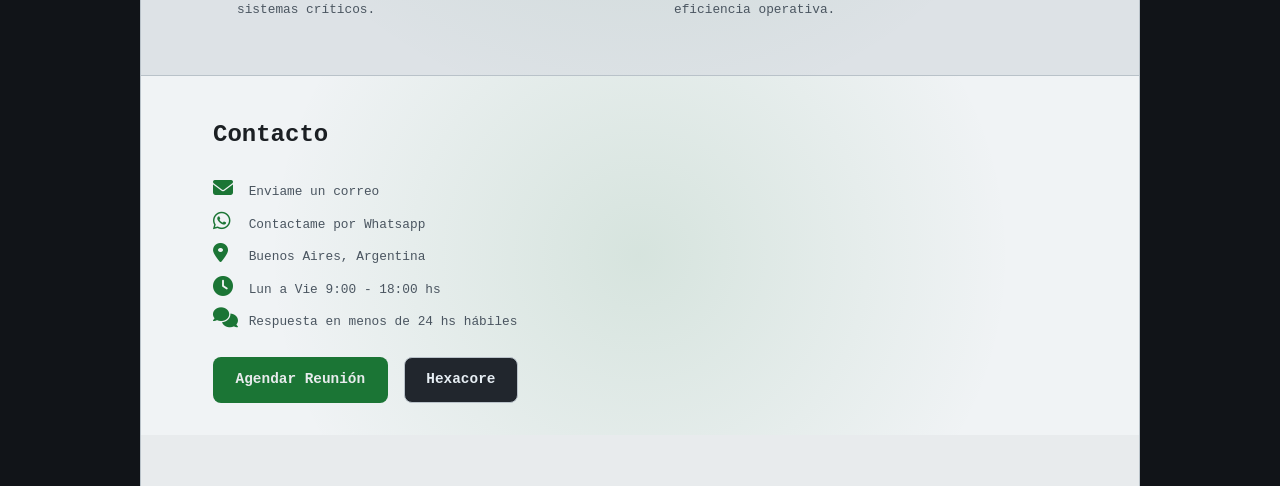
==== commit 6a71eea5: "Update index.html" ====
--- a/index.html
+++ b/index.html
@@ -134,7 +134,7 @@
                                 <li>Ethical Hacking Expert.</li>
                                 <li>Red Hat Certified System Administration [RHCSA].</li>
                                 <li>Red Hat Certified Engineer [RHCE] D0180/D0280: Openshift Admin I & II.</li>
-                                <li>Red Hat Certified Specialist in Managing Ansible Automation Platform [En curso].
+                                <li>Red Hat Certified Specialist in Managing Ansible Automation Platform.
                                 </li>
                             </ul>
                             <ul class="skills-list hidden" data-lang-block="en">
@@ -144,7 +144,7 @@
                                 <li>Ethical Hacking Expert.</li>
                                 <li>Red Hat Certified System Administration [RHCSA].</li>
                                 <li>Red Hat Certified Engineer [RHCE] D0180/D0280: Openshift Admin I & II.</li>
-                                <li>Red Hat Certified Specialist in Managing Ansible Automation Platform [In progress].
+                                <li>Red Hat Certified Specialist in Managing Ansible Automation Platform.
                                 </li>
                             </ul>
                         </div>
@@ -283,4 +283,4 @@
     <script src="js/scripts.js"></script>
 </body>
 
-</html>+</html>
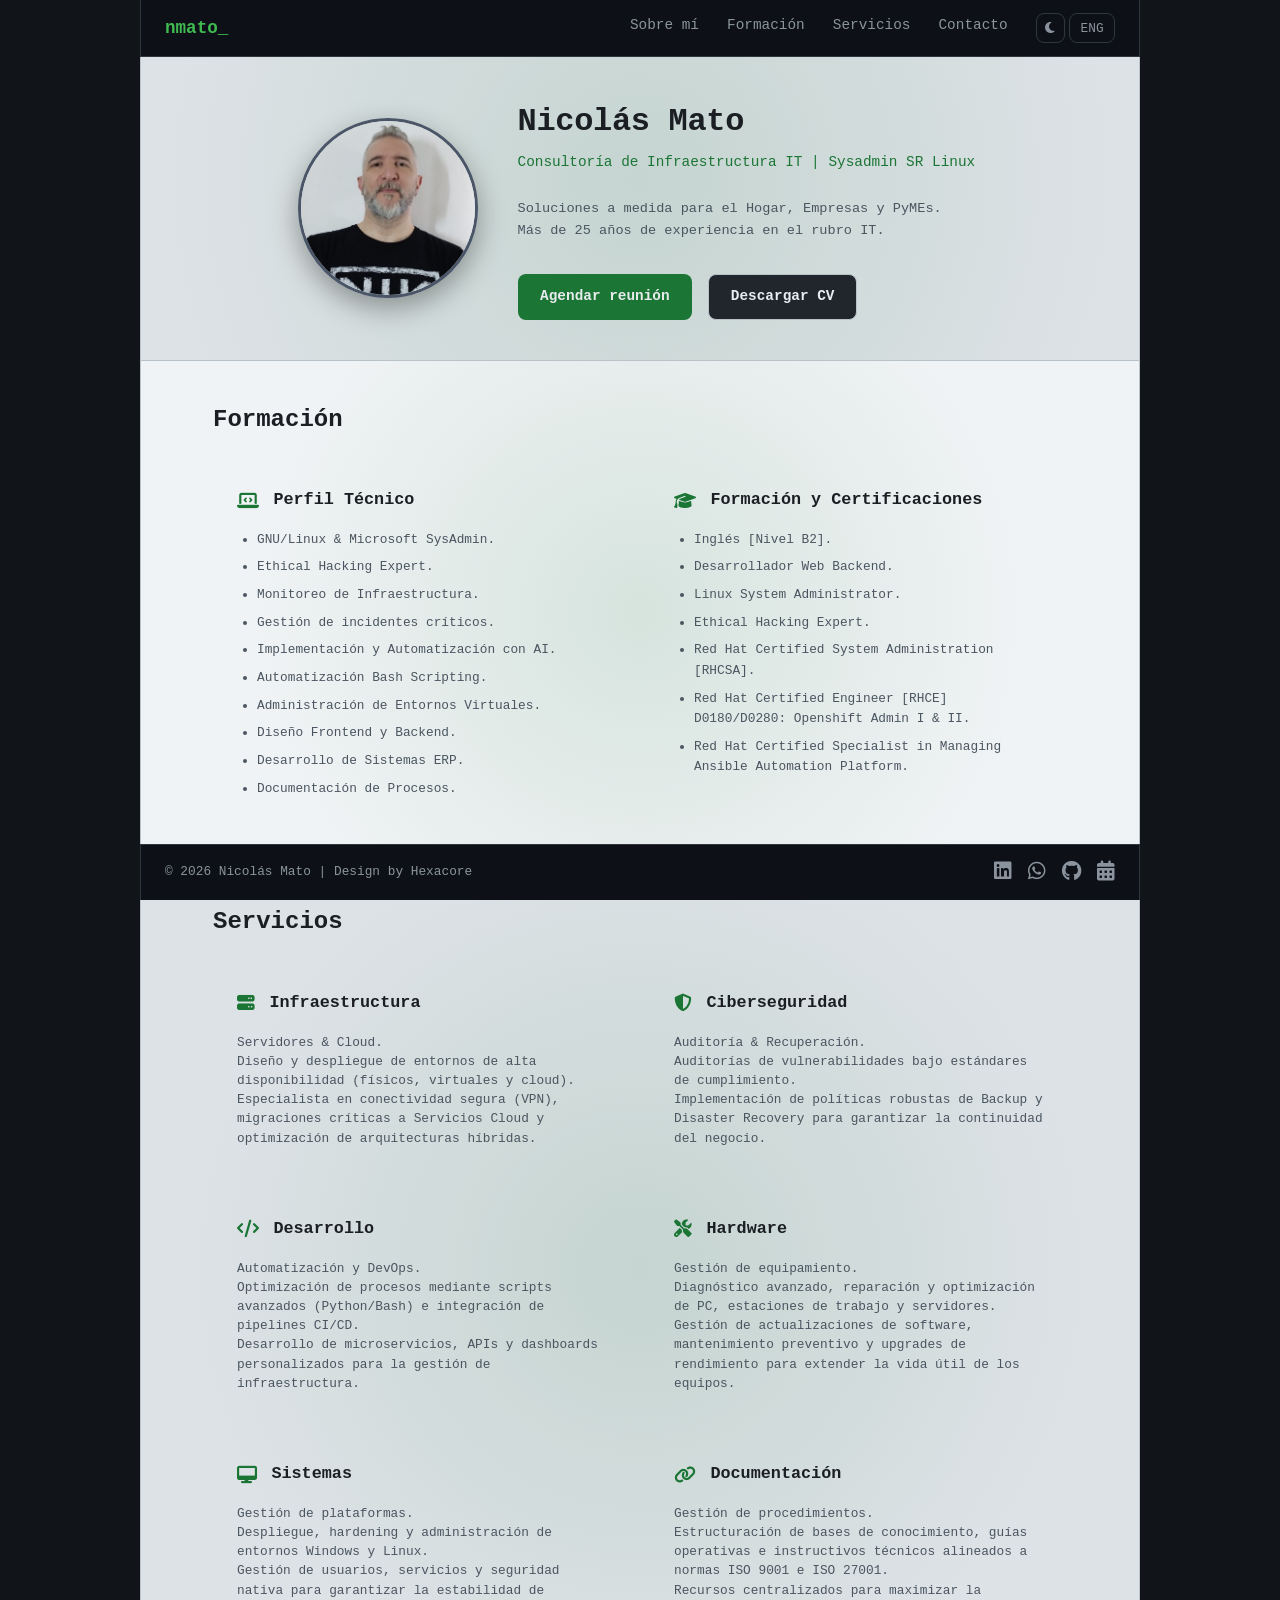
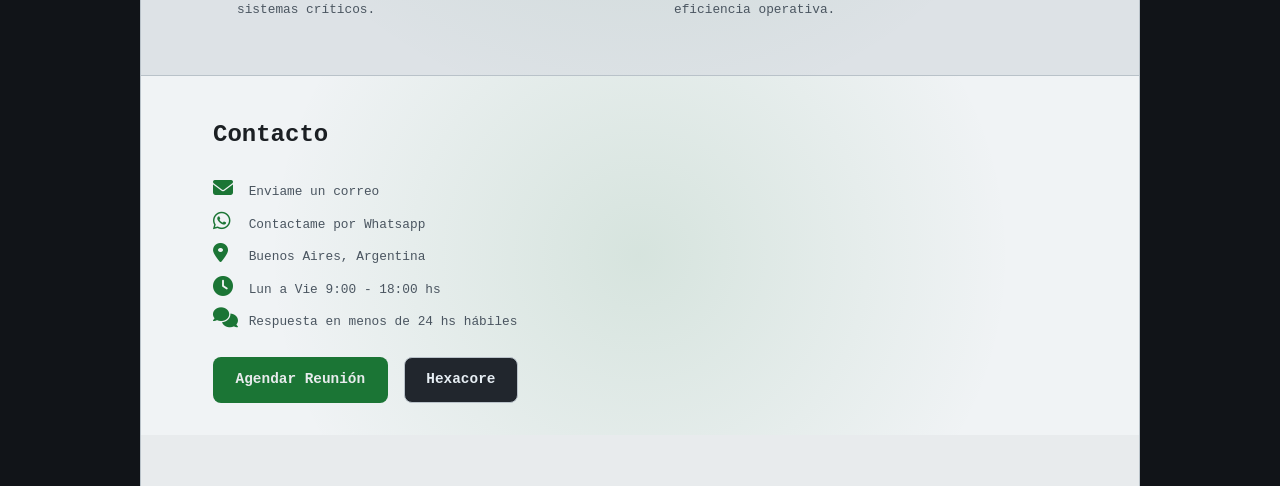
==== commit 2c919f58: "add social preview card and update og:image" ====
--- a/index.html
+++ b/index.html
@@ -16,13 +16,16 @@
     <meta property="og:title" content="Nicolás Mato | Consultoría de Infraestructura IT y Ciberseguridad">
     <meta property="og:description" content="Consultoría especializada en infraestructura IT, GNU/Linux, Microsoft SysAdmin, monitoreo, automatización y continuidad operativa para empresas.">
     <meta property="og:url" content="https://nicolasmato.com.ar/">
-    <meta property="og:image" content="https://nicolasmato.com.ar/img/nmato.jpg">
+    <meta property="og:image" content="https://nicolasmato.com.ar/img/og-card.png">
+    <meta property="og:image:type" content="image/png">
+    <meta property="og:image:width" content="1200">
+    <meta property="og:image:height" content="1200">
     <meta property="og:image:alt" content="Nicolás Mato - Consultoría de infraestructura IT">
     <meta property="og:locale" content="es_AR">
     <meta name="twitter:card" content="summary_large_image">
     <meta name="twitter:title" content="Nicolás Mato | Consultoría de Infraestructura IT">
     <meta name="twitter:description" content="Infraestructura IT, ciberseguridad, automatización, monitoreo y continuidad operativa para empresas.">
-    <meta name="twitter:image" content="https://nicolasmato.com.ar/img/nmato.jpg">
+    <meta name="twitter:image" content="https://nicolasmato.com.ar/img/og-card.png">
     <meta name="twitter:image:alt" content="Nicolás Mato - Infraestructura IT">
     <title>Nicolás Mato | Consultoría de Infraestructura IT y Ciberseguridad</title>
     <link rel="canonical" href="https://nicolasmato.com.ar/">
--- a/css/styles.css
+++ b/css/styles.css
@@ -298,7 +298,8 @@
 }
 
 .hero-content {
-    flex: 0 1 auto;
+    flex: 0 1 465px;
+    min-width: 0;
 }
 
 .hero-title {
@@ -472,6 +473,10 @@
 
 .card:hover {
     transform: translateY(-2px);
+}
+
+.services .card:hover {
+    transform: none;
 }
 
 .card-header {
